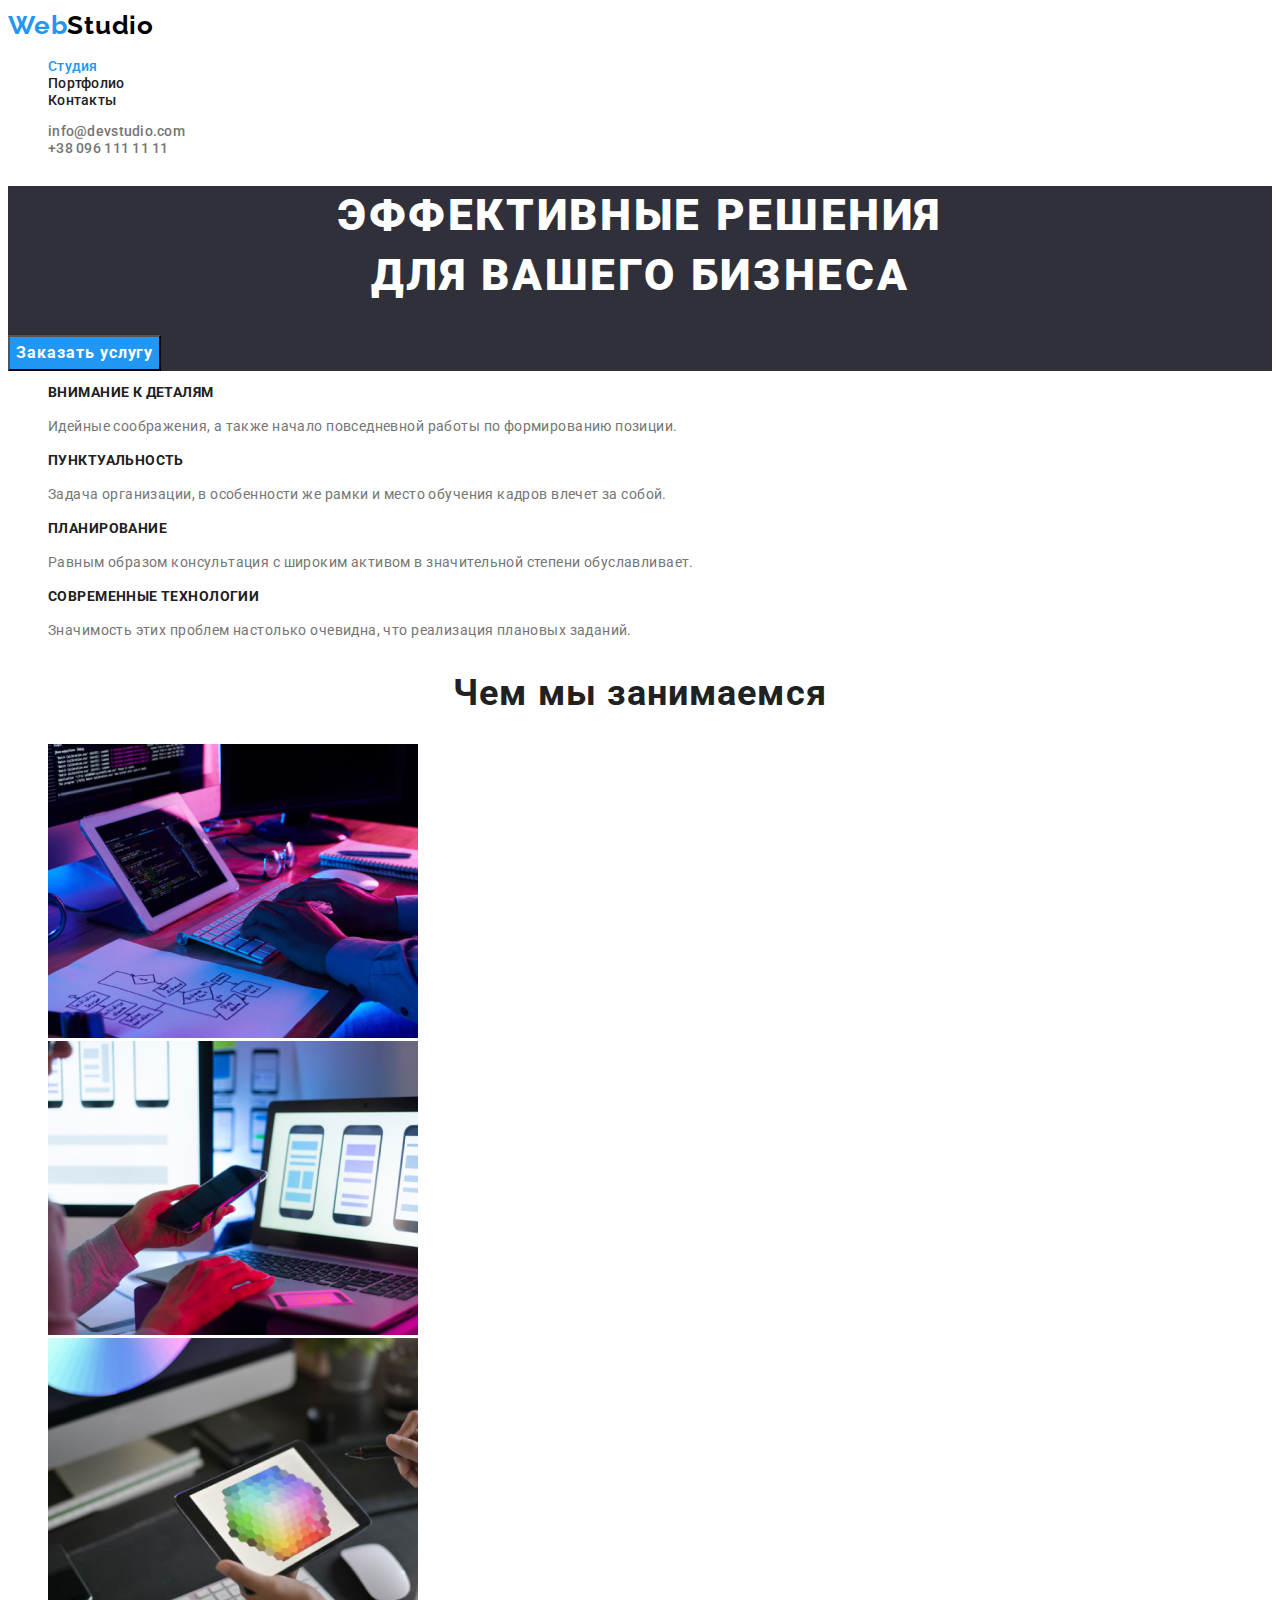
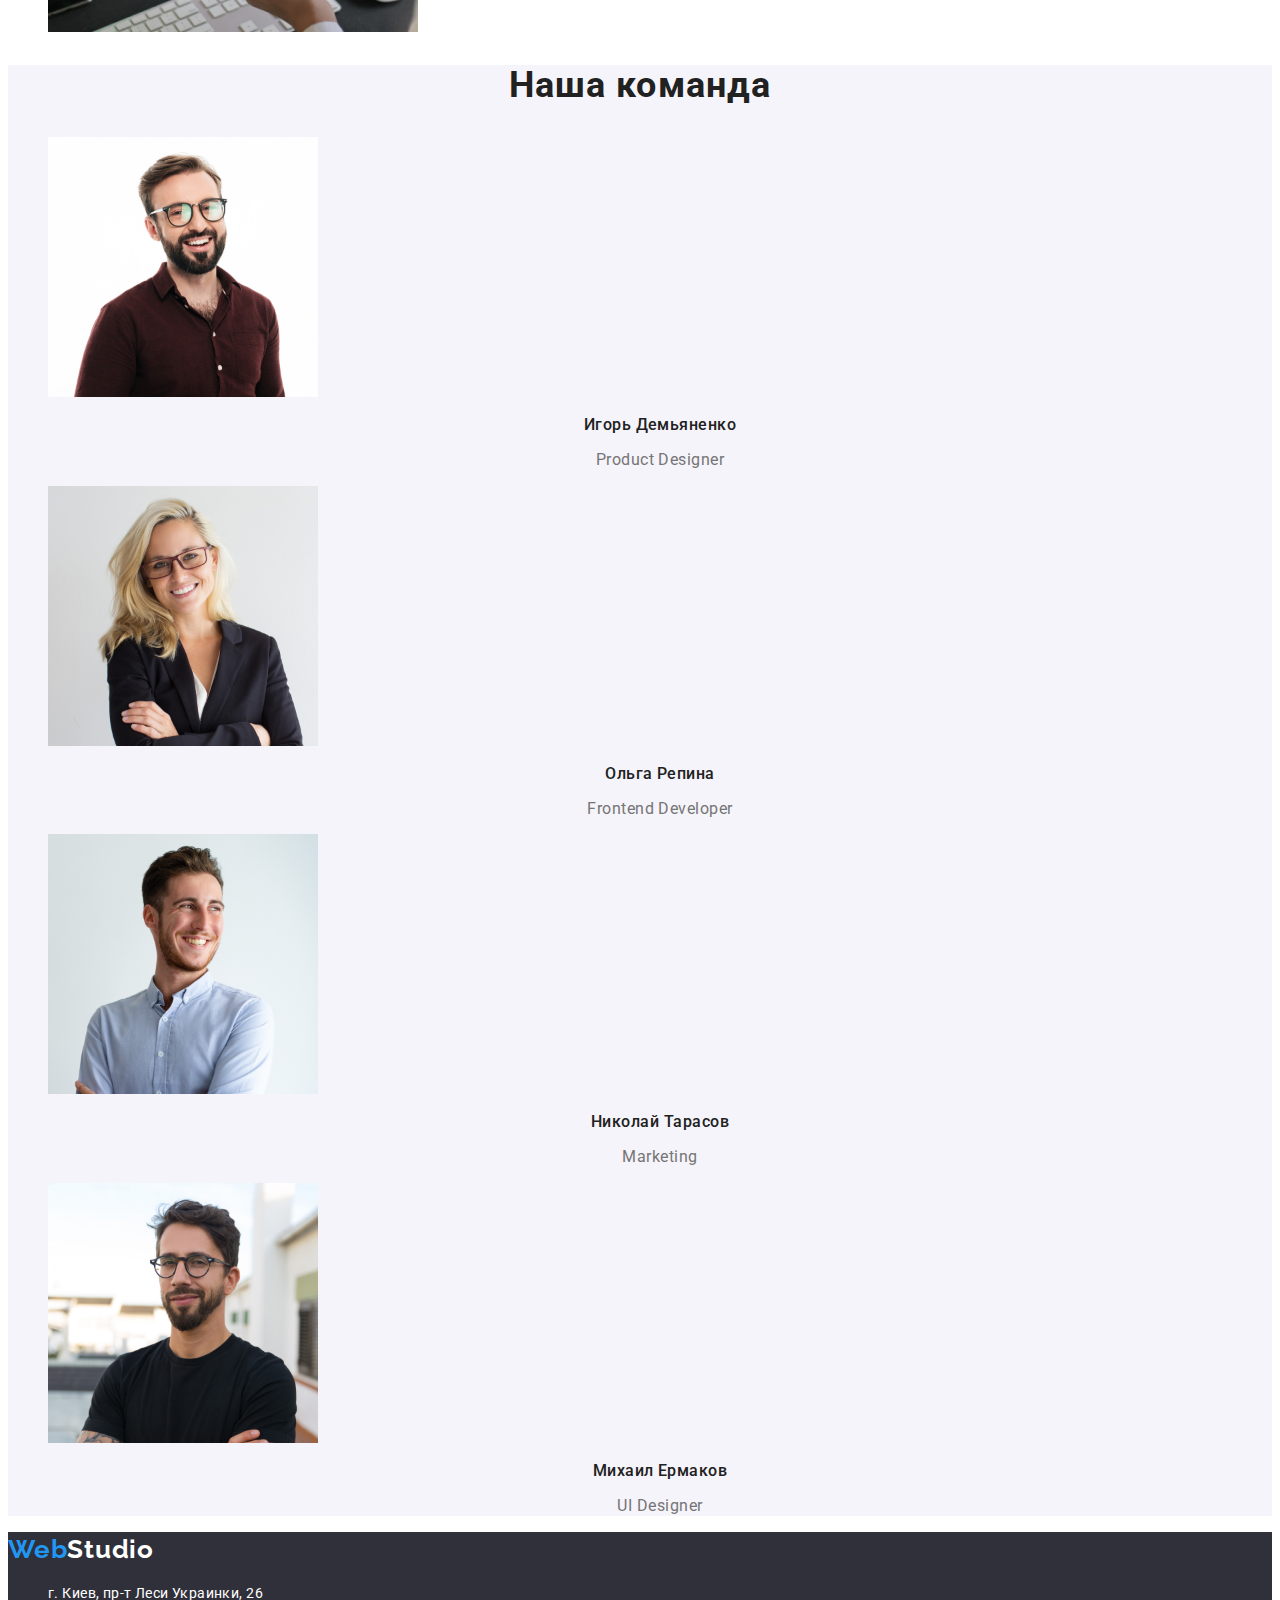
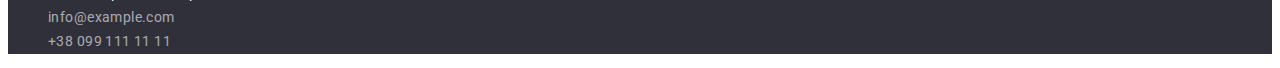
==== index.html @ 814f8b4c "Initial commit" ====
<!DOCTYPE html>
<html lang="en">
  <head>
    <meta charset="UTF-8" />
    <meta http-equiv="X-UA-Compatible" content="IE=edge" />
    <meta name="viewport" content="width=device-width, initial-scale=1.0" />
    <title>Document</title>
    <link rel="preconnect" href="https://fonts.googleapis.com" />
    <link rel="preconnect" href="https://fonts.gstatic.com" crossorigin />
    <link
      href="https://fonts.googleapis.com/css2?family=Raleway:wght@700&family=Roboto:wght@400;500;700;900&display=swap"
      rel="stylesheet"
    />
    <link rel="stylesheet" href="./css/styles.css" />
  </head>
  <body>
    <!--Шапка-->
    <header class="header">
      <nav class="nav-header">
        <a class="logo link" href="./index.html"
          >Web<span class="logo-dark">Studio</span></a
        >
        <ul class="nav-list list">
          <li><a class="nav-link link nav-link-active" href="./index.html">Студия</a></li>
          <li><a class="nav-link link" href="./portfolio.html">Портфолио</a></li>
          <li><a class="nav-link link" href="#">Контакты</a></li>
        </ul>
      </nav>
      <ul class="contacts-list list">
        <li>
          <a class="contacts-link link" href="mailto:info@devstudio.com"
            >info@devstudio.com</a
          >
        </li>
        <li>
          <a class="contacts-link link" href="tel:+380961111111"
            >+38 096 111 11 11</a
          >
        </li>
      </ul>
    </header>
    <main>
      <section class="banner-section">
        <h1 class="banner-title">
          Эффективные решения <br />
          для вашего бизнеса
        </h1>
        <button type="button" class="banner-btn btn">Заказать услугу</button>
      </section>
      <!--Особенности-->
      <h2 class="hidden-title">Особенности</h2>
      <section class="feature-section">
        <ul class="feature-list list">
          <li>
            <h3 class="feature-title">Внимание к деталям</h3>
            <p class="feature-txt">
              Идейные соображения, а также начало повседневной работы по
              формированию позиции.
            </p>
          </li>
          <li>
            <h3 class="feature-title">Пунктуальность</h3>
            <p class="feature-txt">
              Задача организации, в особенности же рамки и место обучения кадров
              влечет за собой.
            </p>
          </li>
          <li>
            <h3 class="feature-title">Планирование</h3>
            <p class="feature-txt">
              Равным образом консультация с широким активом в значительной
              степени обуславливает.
            </p>
          </li>
          <li>
            <h3 class="feature-title">Современные технологии</h3>
            <p class="feature-txt">
              Значимость этих проблем настолько очевидна, что реализация
              плановых заданий.
            </p>
          </li>
        </ul>
      </section>
      <!--Чем мы занимаемся-->
      <section class="about-section">
        <h2 class="title">Чем мы занимаемся</h2>
        <ul class="list">
          <li>
            <img src="./images/keyboard.jpg" alt="Print" width="370" />
          </li>
          <li>
            <img src="./images/phone.jpg" alt="Development" width="370" />
          </li>
          <li><img src="./images/pen.png" alt="Design" width="370" /></li>
        </ul>
      </section>
      <!--Наша команда-->
      <section class="team-section">
        <h2 class="title">Наша команда</h2>
        <ul class="list">
          <li>
            <img
              src="./images/productdesigner.jpg"
              alt="productdesignerphoto"
              width="270"
            />
            <h3 class="team-title">Игорь Демьяненко</h3>
            <p class="team-txt">Product Designer</p>
          </li>
          <li>
            <img
              src="./images/frontenddeveloper.jpg"
              alt="frontenddeveloperphoto"
              width="270"
            />
            <h3 class="team-title">Ольга Репина</h3>
            <p class="team-txt">Frontend Developer</p>
          </li>
          <li>
            <img
              src="./images/marketing.jpg"
              alt="marketingphoto"
              width="270"
            />
            <h3 class="team-title">Николай Тарасов</h3>
            <p class="team-txt">Marketing</p>
          </li>
          <li>
            <img
              src="./images/uidesigner.jpg"
              alt="uidesignerphoto"
              width="270"
            />
            <h3 class="team-title">Михаил Ермаков</h3>
            <p class="team-txt">UI Designer</p>
          </li>
        </ul>
      </section>
    </main>
    <!--Подвал сайта-->
    <footer class="footer">
      <a class="logo link" href="./index.html"
        >Web<span class="logo-light">Studio</span></a
      >
      <address>
        <ul class="list">
          <li>
            <a
              class="footer-nav-link link"
              href="https://goo.gl/maps/ErCyKZtS9x7sT5QV7"
              target="_blank"
              rel="noopener nofollow noreferrer"
              >г. Киев, пр-т Леси Украинки, 26
            </a>
          </li>
          <li>
            <a class="footer-contacts-link link" href="mailto:info@example.com"
              >info@example.com</a
            >
          </li>
          <li>
            <a class="footer-contacts-link link" href="tel:+380991111111"
              >+38 099 111 11 11</a
            >
          </li>
        </ul>
      </address>
    </footer>
  </body>
</html>
---- css/styles.css ----
:root { 
    --primary-color: #2196F3;
    --secondary-color: #2F303A;
    --dark-color: #212121;
    --grey-color: #757575;
    --light-color: #F5F4FA;
    --white-color: #ffffff;
    --blue-color: #188CE8;
    --primary-font: "Roboto", sans-serif;
    --secondary-font: "Raleway", sans-serif;
} 

body {
    background-color: var(--white-color);
    color: var(--dark-color);
    font-family: var(--primary-font);
    font-size: 14px;
    letter-spacing: 0.03em;
}

.title {
    font-weight: 700;
    font-size: 36px;
    line-height: 1.16;
    text-align: center;
    letter-spacing: 0.03em;
    color: var(--dark-color);
}

.hidden-title {
    position: absolute;
    width: 1px;
    height: 1px;
    margin: -1px;
    border: 0;
    padding: 0;

    white-space: nowrap;
    clip-path: inset(100%);
    clip: rect(0 0 0 0);
    overflow: hidden;
}

.link {
    text-decoration: none;
    font-style: normal;
}

.list {
    list-style: none;
}

.btn {
    cursor: pointer;
}

.logo {
    font-family: var(--secondary-font);
    font-weight: 700;
    font-size: 26px;
    line-height: 1.38;
    letter-spacing: 0.03em;
    color: var(--primary-color);
}

.logo-dark {
    font-size: 26px;
    line-height: 1.38;
    letter-spacing: 0.03em;
    color: #000000;
}

.logo-light {
    color: var(--white-color);
}

.nav-link {
    font-weight: 500;
    font-size: 14px;
    line-height: 1.14;
    letter-spacing: 0.02em;
    color: var(--dark-color);
}

.nav-link-active{
    color: var(--primary-color) ;
}

.nav-link:hover,
.nav-link:focus {
    color: var(--primary-color);
}

.contacts-link {
    font-weight: 500;
    font-size: 14px;
    line-height: 1.14;
    letter-spacing: 0.02em;
    color: var(--grey-color);;
}

.contacts-link:hover,
.contacts-link:focus {
    color: var(--primary-color);
}

.banner-section {
    background-color: var(--secondary-color);
}

.banner-title {
    font-weight: 900;
    font-size: 44px;
    line-height: 1.36;
    text-align: center;
    letter-spacing: 0.06em;
    text-transform: uppercase;
    color: var(--white-color);
}

.banner-btn {
    font-family: inherit;
    background-color: var(--primary-color);
    font-weight: 700;
    font-size: 16px;
    line-height: 1.88;
    display: flex;
    align-items: center;
    text-align: center;
    letter-spacing: 0.06em;
    color: var(--white-color);
}

.banner-btn:hover,
.banner-btn:focus {
    background-color: var(--blue-color) ;
}

.feature-title {
    font-weight: 700;
    font-size: 14px;
    line-height: 1.14;
    letter-spacing: 0.03em;
    text-transform: uppercase;
    color: var(--dark-color);
}

.feature-txt {
    font-weight: 400;
    font-size: 14px;
    line-height: 1.71;
    letter-spacing: 0.03em;
    color: var(--grey-color);
}

.team-section {
    background-color: var(--light-color);
}

.team-title {
    font-weight: 500;
    font-size: 16px;
    line-height: 1.18;
    text-align: center;
    letter-spacing: 0.03em;
    color: var(--dark-color);
}

.team-txt {
    font-weight: 400;
    font-size: 16px;
    line-height: 1.18;
    text-align: center;
    letter-spacing: 0.03em;
    color: var(--grey-color);
}

.footer {
    background-color: var(--secondary-color);
}

.footer-nav-link {
    font-weight: 400;
    font-size: 14px;
    line-height: 1.71;
    letter-spacing: 0.03em;
    color: var(--white-color);
} 

.footer-nav-link:focus,
.footer-nav-link:hover {
    color: var(--primary-color);
}

.footer-contacts-link {
    font-weight: 400;
    font-size: 14px;
    line-height: 1.71;
    letter-spacing: 0.03em;
    color: rgba(255, 255, 255, 0.6);
}

.footer-contacts-link:focus,
.footer-contacts-link:hover {
    color: var(--primary-color);
}

.filter-btn {
    background-color: var(--light-color);
    font-family: var(--primary-font);
    font-weight: 500;
    font-size: 16px;
    line-height: 1.62;
    text-align: center;
    letter-spacing: 0.03em;
    color: var(--dark-color);
}

.filter-btn:hover,
.filter-btn:focus {
    background-color: var(--primary-color);
    color: var(--white-color);
}

.apps-title {
font-weight: 700;
font-size: 18px;
line-height: 2;
letter-spacing: 0.06em;
color: var(--dark-color);
}

.apps-txt {
    font-weight: 400;
    font-size: 16px;
    line-height: 1.87;
    letter-spacing: 0.03em;
    color: var(--grey-color);
}
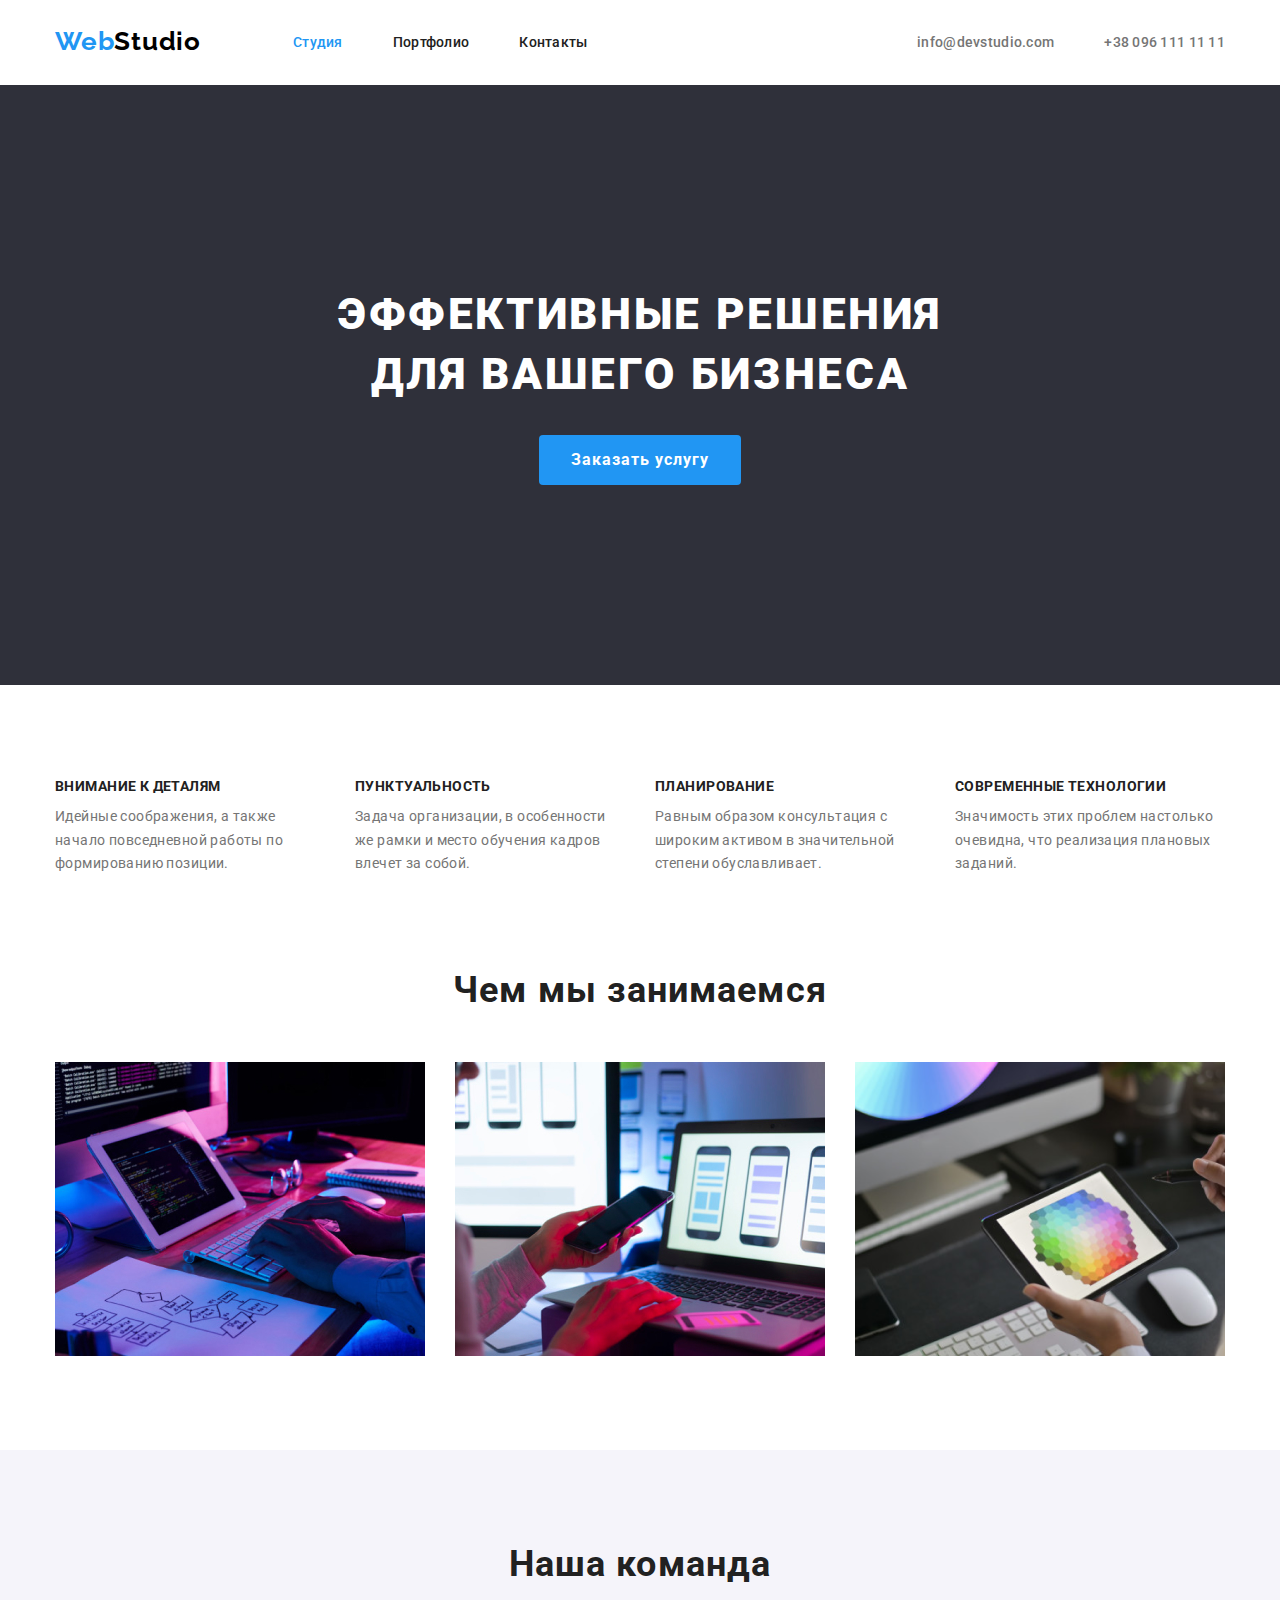
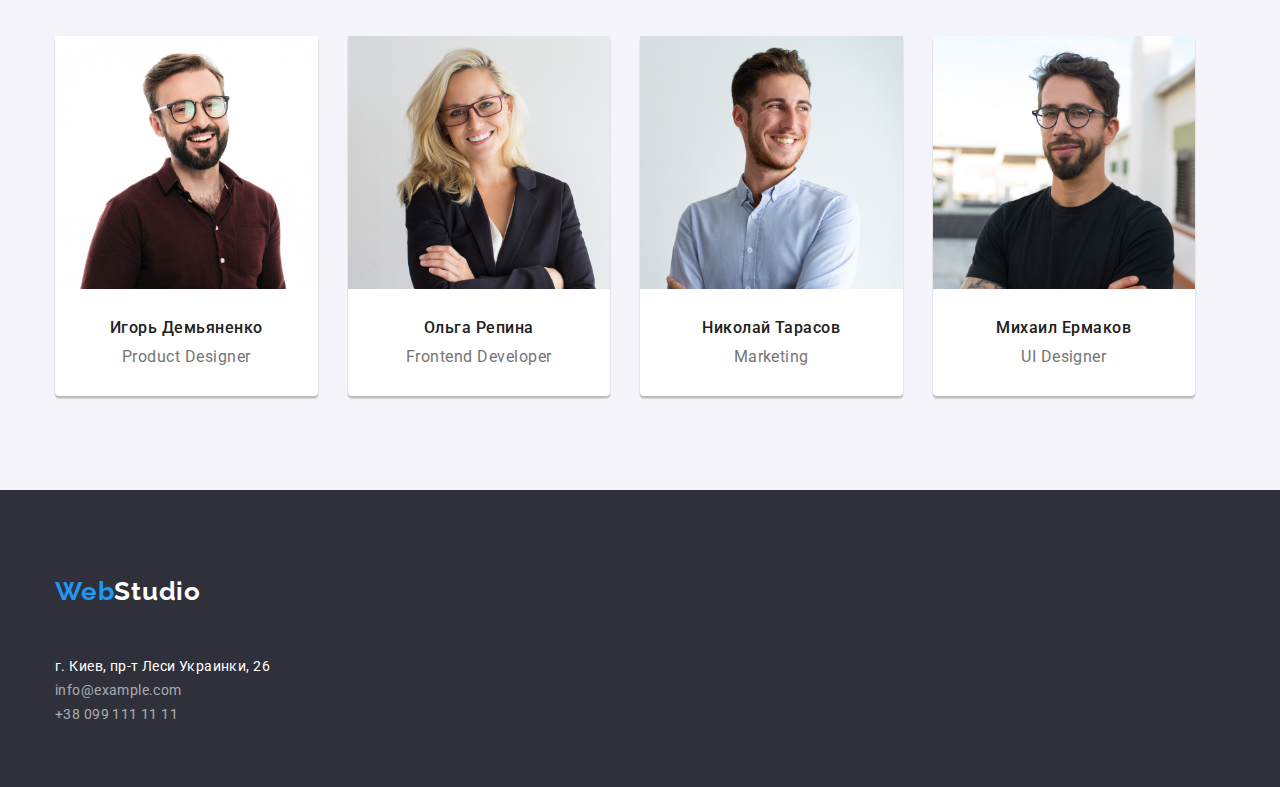
==== commit cd507861: "Homework 3 FlexBox" ====
--- a/index.html
+++ b/index.html
@@ -11,68 +11,79 @@
       href="https://fonts.googleapis.com/css2?family=Raleway:wght@700&family=Roboto:wght@400;500;700;900&display=swap"
       rel="stylesheet"
     />
+  <link rel="stylesheet" href="https://cdn.jsdelivr.net/npm/modern-normalize@1.1.0/modern-normalize.min.css">
     <link rel="stylesheet" href="./css/styles.css" />
   </head>
   <body>
-    <!--Шапка-->
+    <!--Header-->
     <header class="header">
+      <div class="container header-container">
       <nav class="nav-header">
         <a class="logo link" href="./index.html"
           >Web<span class="logo-dark">Studio</span></a
         >
         <ul class="nav-list list">
-          <li><a class="nav-link link nav-link-active" href="./index.html">Студия</a></li>
-          <li><a class="nav-link link" href="./portfolio.html">Портфолио</a></li>
-          <li><a class="nav-link link" href="#">Контакты</a></li>
+          <li class="header-list-item">
+            <a class="nav-link link nav-link-active" href="./index.html"
+              >Студия</a
+            >
+          </li>
+          <li class="header-list-item">
+            <a class="nav-link link" href="./portfolio.html">Портфолио</a>
+          </li>
+          <li class="header-list-item"><a class="nav-link link" href="#">Контакты</a></li>
         </ul>
       </nav>
       <ul class="contacts-list list">
-        <li>
+        <li class="header-contact-item">
           <a class="contacts-link link" href="mailto:info@devstudio.com"
-            >info@devstudio.com</a
-          >
-        </li>
+            >info@devstudio.com</a>
+        </li class="header-contact-item">
         <li>
           <a class="contacts-link link" href="tel:+380961111111"
-            >+38 096 111 11 11</a
-          >
+            >+38 096 111 11 11</a>
         </li>
       </ul>
+      </div>
     </header>
+    <!--Main-->
     <main>
       <section class="banner-section">
+        <div class="container">
         <h1 class="banner-title">
           Эффективные решения <br />
           для вашего бизнеса
         </h1>
         <button type="button" class="banner-btn btn">Заказать услугу</button>
+      </div>
       </section>
-      <!--Особенности-->
+      <!--Feature-->
       <h2 class="hidden-title">Особенности</h2>
       <section class="feature-section">
+        <div class="container">
         <ul class="feature-list list">
-          <li>
+          <li class="feature-item">
             <h3 class="feature-title">Внимание к деталям</h3>
             <p class="feature-txt">
               Идейные соображения, а также начало повседневной работы по
               формированию позиции.
             </p>
           </li>
-          <li>
+          <li class="feature-item">
             <h3 class="feature-title">Пунктуальность</h3>
             <p class="feature-txt">
               Задача организации, в особенности же рамки и место обучения кадров
               влечет за собой.
             </p>
           </li>
-          <li>
+          <li class="feature-item">
             <h3 class="feature-title">Планирование</h3>
             <p class="feature-txt">
               Равным образом консультация с широким активом в значительной
               степени обуславливает.
             </p>
           </li>
-          <li>
+          <li class="feature-item">
             <h3 class="feature-title">Современные технологии</h3>
             <p class="feature-txt">
               Значимость этих проблем настолько очевидна, что реализация
@@ -80,25 +91,29 @@
             </p>
           </li>
         </ul>
+        </div>
       </section>
-      <!--Чем мы занимаемся-->
+      <!--What we do-->
       <section class="about-section">
+        <div class="container about-container">
         <h2 class="title">Чем мы занимаемся</h2>
-        <ul class="list">
-          <li>
+        <ul class="about-list list">
+          <li class="about-list-item">
             <img src="./images/keyboard.jpg" alt="Print" width="370" />
           </li>
-          <li>
+          <li class="about-list-item">
             <img src="./images/phone.jpg" alt="Development" width="370" />
           </li>
-          <li><img src="./images/pen.png" alt="Design" width="370" /></li>
+          <li class="about-list-item"><img src="./images/pen.png" alt="Design" width="370" /></li>
         </ul>
+        </div>
       </section>
-      <!--Наша команда-->
+      <!--Our team-->
       <section class="team-section">
+        <div class="container">
         <h2 class="title">Наша команда</h2>
-        <ul class="list">
-          <li>
+        <ul class="team-list list">
+          <li class="team-list-item">
             <img
               src="./images/productdesigner.jpg"
               alt="productdesignerphoto"
@@ -107,7 +122,7 @@
             <h3 class="team-title">Игорь Демьяненко</h3>
             <p class="team-txt">Product Designer</p>
           </li>
-          <li>
+          <li class="team-list-item">
             <img
               src="./images/frontenddeveloper.jpg"
               alt="frontenddeveloperphoto"
@@ -116,7 +131,7 @@
             <h3 class="team-title">Ольга Репина</h3>
             <p class="team-txt">Frontend Developer</p>
           </li>
-          <li>
+          <li class="team-list-item">
             <img
               src="./images/marketing.jpg"
               alt="marketingphoto"
@@ -125,7 +140,7 @@
             <h3 class="team-title">Николай Тарасов</h3>
             <p class="team-txt">Marketing</p>
           </li>
-          <li>
+          <li class="team-list-item">
             <img
               src="./images/uidesigner.jpg"
               alt="uidesignerphoto"
@@ -135,16 +150,18 @@
             <p class="team-txt">UI Designer</p>
           </li>
         </ul>
+        </div>
       </section>
     </main>
-    <!--Подвал сайта-->
+    <!--Footer-->
     <footer class="footer">
-      <a class="logo link" href="./index.html"
+      <div class="container">
+      <a class="logo logo-footer link" href="./index.html"
         >Web<span class="logo-light">Studio</span></a
       >
       <address>
-        <ul class="list">
-          <li>
+        <ul class="contacts-footer-list list">
+          <li class="contacts-footer-item">
             <a
               class="footer-nav-link link"
               href="https://goo.gl/maps/ErCyKZtS9x7sT5QV7"
@@ -153,18 +170,19 @@
               >г. Киев, пр-т Леси Украинки, 26
             </a>
           </li>
-          <li>
+          <li class="contacts-footer-item">
             <a class="footer-contacts-link link" href="mailto:info@example.com"
               >info@example.com</a
             >
           </li>
-          <li>
+          <li class="contacts-footer-item">
             <a class="footer-contacts-link link" href="tel:+380991111111"
               >+38 099 111 11 11</a
             >
           </li>
         </ul>
       </address>
+      </div>
     </footer>
   </body>
 </html>
--- a/css/styles.css
+++ b/css/styles.css
@@ -10,6 +10,21 @@
     --secondary-font: "Raleway", sans-serif;
 } 
 
+h1,
+h2,
+h3,
+h4,
+h5,
+p {
+    margin: 0;
+}
+
+img {
+    display: block;
+    max-width: 100%;
+    height: auto;
+}
+
 body {
     background-color: var(--white-color);
     color: var(--dark-color);
@@ -18,7 +33,16 @@
     letter-spacing: 0.03em;
 }
 
+.container {
+    width: 1200px;
+    padding-left: 15px;
+    padding-right: 15px;
+    margin-left: auto;
+    margin-right: auto;
+}
+
 .title {
+    margin-bottom: 50px;
     font-weight: 700;
     font-size: 36px;
     line-height: 1.16;
@@ -48,13 +72,27 @@
 
 .list {
     list-style: none;
+    margin: 0;
+    padding: 0;
 }
 
 .btn {
     cursor: pointer;
 }
 
+/* Header section */
+
+.nav-header {
+    display: flex;
+    align-items: center;
+}
+
 .logo {
+    display: block;
+    padding-top: 24px;
+    padding-bottom: 25px;
+    margin-right: 92px;
+
     font-family: var(--secondary-font);
     font-weight: 700;
     font-size: 26px;
@@ -74,6 +112,15 @@
     color: var(--white-color);
 }
 
+.nav-list {
+    display: flex;
+    align-items: center;
+}
+
+.header-list-item:not(:last-child) {
+    margin-right: 50px;
+} 
+
 .nav-link {
     font-weight: 500;
     font-size: 14px;
@@ -91,6 +138,22 @@
     color: var(--primary-color);
 }
 
+.header-container {
+    display: flex;
+}
+
+.contacts-list {
+    display: flex;
+    align-items: center;
+    margin-left: auto
+}
+
+.header-contact-item:not(:last-child) {
+    padding-top: 32px;
+    padding-bottom: 32px;
+    margin-right: 50px;
+}
+
 .contacts-link {
     font-weight: 500;
     font-size: 14px;
@@ -104,11 +167,20 @@
     color: var(--primary-color);
 }
 
+/* Main section */
+
+
 .banner-section {
+    text-align: center;
+    padding-top: 200px;
+    padding-bottom: 200px;
+
     background-color: var(--secondary-color);
 }
 
 .banner-title {
+    margin-bottom: 30px;
+
     font-weight: 900;
     font-size: 44px;
     line-height: 1.36;
@@ -119,14 +191,20 @@
 }
 
 .banner-btn {
+    align-items: center;
+    text-align: center;
+    border-style: none;
+    padding: 10px 32px;
+    min-height: 50px;
+    min-width: 200px;
+    border: 0 solid;
+    border-radius: 4px;
+    
     font-family: inherit;
     background-color: var(--primary-color);
     font-weight: 700;
     font-size: 16px;
     line-height: 1.88;
-    display: flex;
-    align-items: center;
-    text-align: center;
     letter-spacing: 0.06em;
     color: var(--white-color);
 }
@@ -136,7 +214,23 @@
     background-color: var(--blue-color) ;
 }
 
+/* Feature section */
+
+.feature-section {
+    padding-bottom: 94px;
+    padding-top: 94px;
+}
+
+.feature-list {
+    display: flex;
+}
+
+.feature-item:not(:last-child) {
+    margin-right: 30px;
+}
+
 .feature-title {
+    margin-bottom: 10px;
     font-weight: 700;
     font-size: 14px;
     line-height: 1.14;
@@ -146,6 +240,7 @@
 }
 
 .feature-txt {
+    width: 270px;
     font-weight: 400;
     font-size: 14px;
     line-height: 1.71;
@@ -153,11 +248,45 @@
     color: var(--grey-color);
 }
 
+/* About selection */
+
+.about-section{
+    padding-bottom: 94px;
+}
+
+.about-list {
+    display: flex;
+    flex-wrap: wrap;
+}
+
+.about-list-item:not(:last-child) {
+    margin-right: 30px;
+}
+
+/* Team section */
+
 .team-section {
+    padding-top: 94px;
+    padding-bottom: 94px;
     background-color: var(--light-color);
 }
 
+.team-list {
+    display: flex;
+}
+
+.team-list-item {
+    border: none;
+    border-radius: 4px;
+    background-color: var(--white-color);
+    box-shadow: 0px 3px 1px rgba(0, 0, 0, 0.1), 0px 1px 2px rgba(0, 0, 0, 0.08),
+    0px 2px 2px rgba(0, 0, 0, 0.12);
+   margin-right: 30px;
+}
+
 .team-title {
+    margin-top: 30px;
+    margin-bottom: 10px;
     font-weight: 500;
     font-size: 16px;
     line-height: 1.18;
@@ -167,6 +296,11 @@
 }
 
 .team-txt {
+    margin-bottom: 30px;
+    border: none;
+    border-radius: 4px;
+    color: var(--grey-color);
+
     font-weight: 400;
     font-size: 16px;
     line-height: 1.18;
@@ -175,8 +309,18 @@
     color: var(--grey-color);
 }
 
+/* Footer section */
+
 .footer {
+    padding-top: 60px;
+    padding-bottom: 60px;
+    
     background-color: var(--secondary-color);
+}
+
+.logo-footer {
+    display: block;
+    margin-bottom: 20px;
 }
 
 .footer-nav-link {
@@ -204,6 +348,8 @@
 .footer-contacts-link:hover {
     color: var(--primary-color);
 }
+
+/* Portfolio */
 
 .filter-btn {
     background-color: var(--light-color);
@@ -214,6 +360,9 @@
     text-align: center;
     letter-spacing: 0.03em;
     color: var(--dark-color);
+    border: none;
+    border-radius: 4px;
+    padding: 6px 22px;
 }
 
 .filter-btn:hover,
@@ -222,12 +371,49 @@
     color: var(--white-color);
 }
 
+.filter-list {
+    padding-top: 94px;
+    padding-bottom: 94px;
+}
+
+.nav-list-portfolio {
+    display: flex;
+    justify-content: center;
+    margin-bottom: 50px;
+}
+
+.nav-list-item {
+    margin-right: 8px;
+}
+
+.example-list {
+    display: flex;
+    flex-wrap: wrap;
+    margin: calc(-1 * 30px / 3 );
+}
+
+.example-list-item {
+    width: 370px;
+    flex-basis: calc((100% - 30px *3) / 3);
+    margin: calc(30px/ 2);
+}
+
+.example-list-item {
+    background: #FFFFFF;
+    border: 1px solid #EEEEEE;
+}
+
+.example-text {
+    margin: 20px 24px;
+}
+
 .apps-title {
-font-weight: 700;
-font-size: 18px;
-line-height: 2;
-letter-spacing: 0.06em;
-color: var(--dark-color);
+    margin-bottom: 4px;
+    font-weight: 700;
+    font-size: 18px;
+    line-height: 2;
+    letter-spacing: 0.06em;
+    color: var(--dark-color);
 }
 
 .apps-txt {
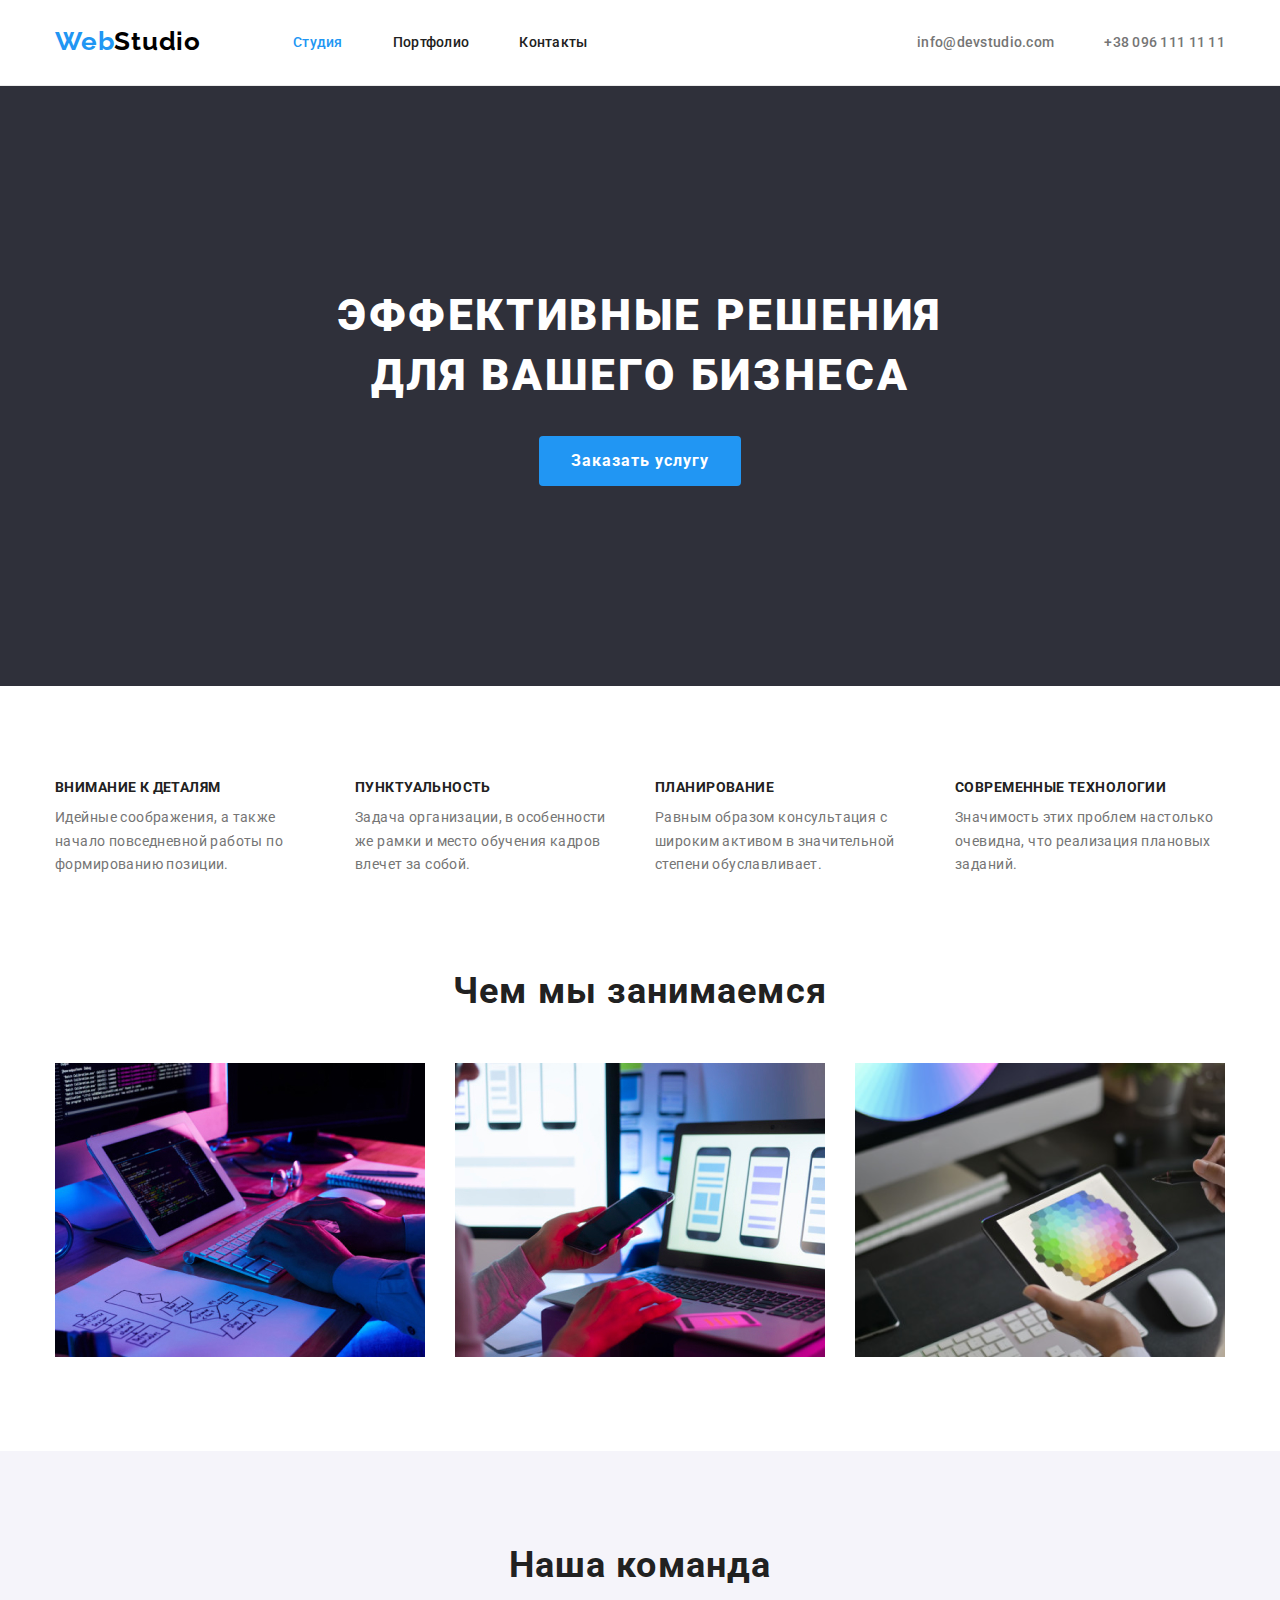
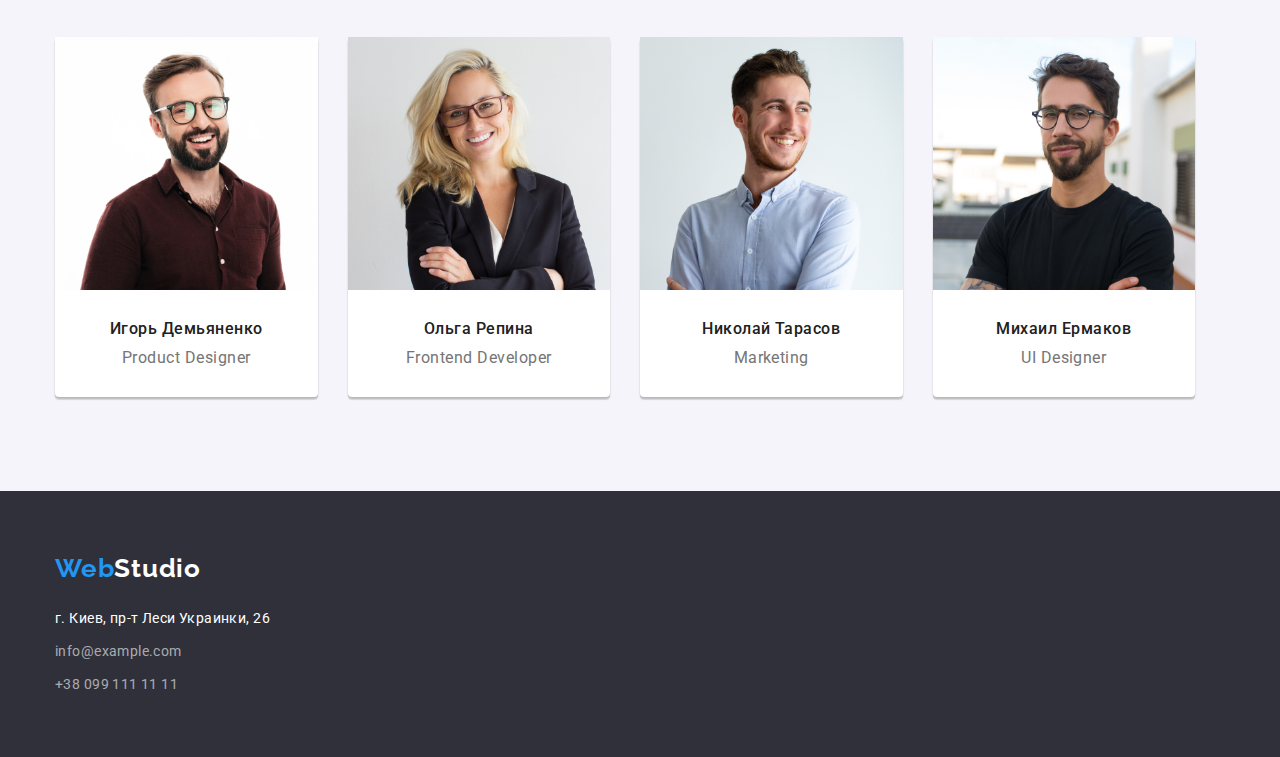
==== commit e543d4bc: "Homework3 Edits" ====
--- a/index.html
+++ b/index.html
@@ -38,8 +38,8 @@
         <li class="header-contact-item">
           <a class="contacts-link link" href="mailto:info@devstudio.com"
             >info@devstudio.com</a>
-        </li class="header-contact-item">
-        <li>
+        </li>
+        <li class="header-contact-item">
           <a class="contacts-link link" href="tel:+380961111111"
             >+38 096 111 11 11</a>
         </li>
@@ -119,8 +119,10 @@
               alt="productdesignerphoto"
               width="270"
             />
+            <div class="team">
             <h3 class="team-title">Игорь Демьяненко</h3>
             <p class="team-txt">Product Designer</p>
+            </div>
           </li>
           <li class="team-list-item">
             <img
@@ -128,8 +130,10 @@
               alt="frontenddeveloperphoto"
               width="270"
             />
+             <div class="team">
             <h3 class="team-title">Ольга Репина</h3>
             <p class="team-txt">Frontend Developer</p>
+            </div>
           </li>
           <li class="team-list-item">
             <img
@@ -137,8 +141,10 @@
               alt="marketingphoto"
               width="270"
             />
+            <div class="team">
             <h3 class="team-title">Николай Тарасов</h3>
             <p class="team-txt">Marketing</p>
+            </div>
           </li>
           <li class="team-list-item">
             <img
@@ -146,8 +152,10 @@
               alt="uidesignerphoto"
               width="270"
             />
+            <div class="team">
             <h3 class="team-title">Михаил Ермаков</h3>
             <p class="team-txt">UI Designer</p>
+            </div>
           </li>
         </ul>
         </div>
@@ -156,7 +164,7 @@
     <!--Footer-->
     <footer class="footer">
       <div class="container">
-      <a class="logo logo-footer link" href="./index.html"
+      <a class="logo-footer link" href="./index.html"
         >Web<span class="logo-light">Studio</span></a
       >
       <address>
--- a/css/styles.css
+++ b/css/styles.css
@@ -37,6 +37,7 @@
     width: 1200px;
     padding-left: 15px;
     padding-right: 15px;
+    margin: 0;
     margin-left: auto;
     margin-right: auto;
 }
@@ -58,7 +59,6 @@
     margin: -1px;
     border: 0;
     padding: 0;
-
     white-space: nowrap;
     clip-path: inset(100%);
     clip: rect(0 0 0 0);
@@ -66,14 +66,15 @@
 }
 
 .link {
+    margin: 0;
     text-decoration: none;
     font-style: normal;
 }
 
 .list {
-    list-style: none;
     margin: 0;
     padding: 0;
+    list-style: none;
 }
 
 .btn {
@@ -81,6 +82,10 @@
 }
 
 /* Header section */
+
+.header {
+    border-bottom: 1px solid #ECECEC;
+}
 
 .nav-header {
     display: flex;
@@ -92,7 +97,6 @@
     padding-top: 24px;
     padding-bottom: 25px;
     margin-right: 92px;
-
     font-family: var(--secondary-font);
     font-weight: 700;
     font-size: 26px;
@@ -169,18 +173,15 @@
 
 /* Main section */
 
-
 .banner-section {
     text-align: center;
     padding-top: 200px;
     padding-bottom: 200px;
-
     background-color: var(--secondary-color);
 }
 
 .banner-title {
     margin-bottom: 30px;
-
     font-weight: 900;
     font-size: 44px;
     line-height: 1.36;
@@ -199,7 +200,6 @@
     min-width: 200px;
     border: 0 solid;
     border-radius: 4px;
-    
     font-family: inherit;
     background-color: var(--primary-color);
     font-weight: 700;
@@ -281,11 +281,14 @@
     background-color: var(--white-color);
     box-shadow: 0px 3px 1px rgba(0, 0, 0, 0.1), 0px 1px 2px rgba(0, 0, 0, 0.08),
     0px 2px 2px rgba(0, 0, 0, 0.12);
-   margin-right: 30px;
+    margin-right: 30px;
+}
+
+.team {
+    padding-top: 30px;
 }
 
 .team-title {
-    margin-top: 30px;
     margin-bottom: 10px;
     font-weight: 500;
     font-size: 16px;
@@ -300,7 +303,6 @@
     border: none;
     border-radius: 4px;
     color: var(--grey-color);
-
     font-weight: 400;
     font-size: 16px;
     line-height: 1.18;
@@ -314,13 +316,22 @@
 .footer {
     padding-top: 60px;
     padding-bottom: 60px;
-    
     background-color: var(--secondary-color);
 }
 
 .logo-footer {
     display: block;
     margin-bottom: 20px;
+    font-family: var(--secondary-font);
+    font-weight: 700;
+    font-size: 26px;
+    line-height: 1.38;
+    letter-spacing: 0.03em;
+    color: var(--primary-color);
+}
+
+.contacts-footer-item:not(:last-child) {
+    margin-bottom: 9px;
 }
 
 .footer-nav-link {
@@ -382,8 +393,9 @@
     margin-bottom: 50px;
 }
 
-.nav-list-item {
+.nav-list-item:not(:last-child){
     margin-right: 8px;
+
 }
 
 .example-list {
@@ -394,17 +406,14 @@
 
 .example-list-item {
     width: 370px;
-    flex-basis: calc((100% - 30px *3) / 3);
-    margin: calc(30px/ 2);
-}
-
-.example-list-item {
-    background: #FFFFFF;
+    flex-basis: calc((100% - 30px * 3) / 3);
+    margin: calc(30px / 2);
+}
+
+.example-text {
     border: 1px solid #EEEEEE;
-}
-
-.example-text {
-    margin: 20px 24px;
+    padding: 20px 24px;
+    border-top: none;
 }
 
 .apps-title {
